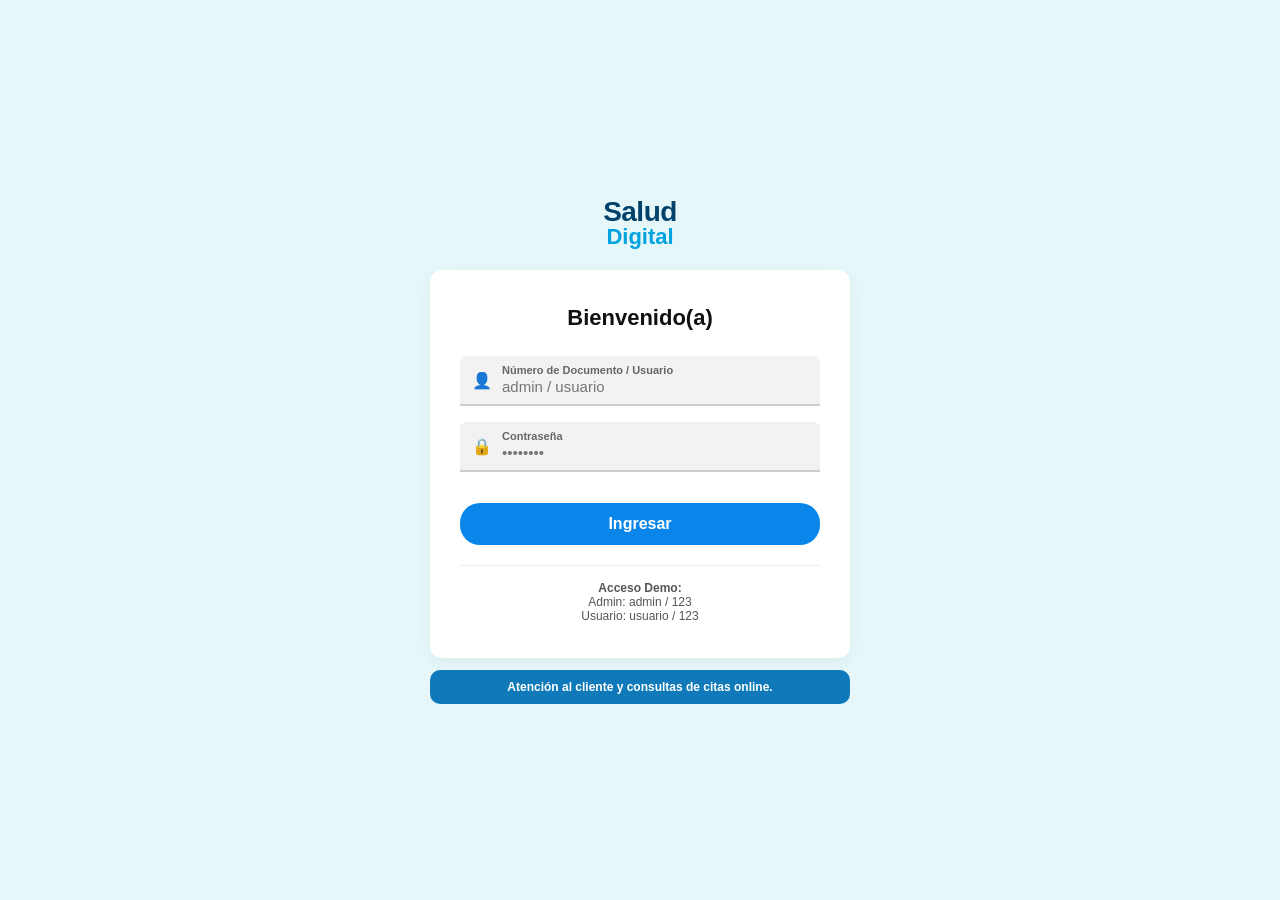
==== index.html @ 92b45cd9 "TeleSalud V1" ====
<!DOCTYPE html>
<html lang="es">
<head>
  <meta charset="UTF-8">
  <meta name="viewport" content="width=device-width, initial-scale=1.0">
  <title>Salud Digital - Iniciar Sesión</title>
  <link rel="stylesheet" href="css/login.css">
</head>
<body>

  <div class="logo-container">
    <div class="logo-title">Salud</div>
    <div class="logo-subtitle">Digital</div>
  </div>

  <div class="card">
    <h2>Bienvenido(a)</h2>

    <form id="loginForm">
      <div class="form-group">
        <div class="input-wrapper">
          <span>👤</span>
          <div class="input-content">
            <label>Número de Documento / Usuario</label>
            <input type="text" id="username" placeholder="admin / usuario" required>
          </div>
        </div>
      </div>

      <div class="form-group">
        <div class="input-wrapper">
          <span>🔒</span>
          <div class="input-content">
            <label>Contraseña</label>
            <input type="password" id="password" placeholder="••••••••" required>
          </div>
        </div>
      </div>

      <button type="submit" class="btn-ingresar">Ingresar</button>
    </form>

    <div id="errorMsg" class="error-msg">Usuario o contraseña incorrectos.</div>

    <div class="demo-credentials">
      <strong>Acceso Demo:</strong><br>
      Admin: <code>admin</code> / <code>123</code><br>
      Usuario: <code>usuario</code> / <code>123</code>
    </div>
  </div>

  <div class="info-box">Atención al cliente y consultas de citas online.</div>

  <script src="js/login.js"></script>

</body>
</html>
---- css/login.css ----
* { box-sizing: border-box; margin: 0; padding: 0; font-family: 'Segoe UI', Arial, sans-serif; }
body { background-color: #e6f7fa; display: flex; flex-direction: column; justify-content: center; align-items: center; min-height: 100vh; padding: 20px; }

.logo-container { text-align: center; margin-bottom: 20px; }
.logo-title { font-size: 28px; font-weight: 800; color: #004269; letter-spacing: -0.5px; }
.logo-subtitle { font-size: 22px; font-weight: 700; color: #00a3e0; margin-top: -4px; }

.card { background: #ffffff; padding: 35px 30px; border-radius: 12px; width: 100%; max-width: 420px; box-shadow: 0 4px 15px rgba(0,0,0,0.05); text-align: center; }
.card h2 { color: #111; font-size: 22px; font-weight: 700; margin-bottom: 25px; }

.form-group { margin-bottom: 16px; text-align: left; }
.input-wrapper { background-color: #f2f2f2; border-radius: 6px 6px 0 0; border-bottom: 2px solid #ccc; padding: 8px 12px; display: flex; align-items: center; gap: 10px; }
.input-wrapper:focus-within { border-bottom-color: #00a3e0; }
.input-wrapper span { color: #555; font-size: 16px; }
.input-content { flex: 1; }
.input-content label { display: block; font-size: 11px; color: #666; font-weight: 600; }
.input-content input { width: 100%; border: none; background: transparent; font-size: 15px; color: #222; outline: none; padding-top: 2px; }

.btn-ingresar { width: 100%; background-color: #0a85ea; color: white; border: none; padding: 12px; font-size: 16px; font-weight: 700; border-radius: 20px; cursor: pointer; margin-top: 15px; transition: background 0.2s; }
.btn-ingresar:hover { background-color: #0875ce; }

.error-msg { background-color: #fde8e8; color: #991b1b; border: 1px solid #f8b4b4; padding: 10px; border-radius: 6px; font-size: 13px; margin-top: 15px; text-align: center; display: none; }

.info-box { background-color: #0f79b9; color: white; border-radius: 10px; padding: 10px 15px; width: 100%; max-width: 420px; text-align: center; font-size: 12px; margin-top: 12px; font-weight: 600; }
.demo-credentials { margin-top: 20px; font-size: 12px; color: #555; border-top: 1px solid #eee; padding-top: 15px; }
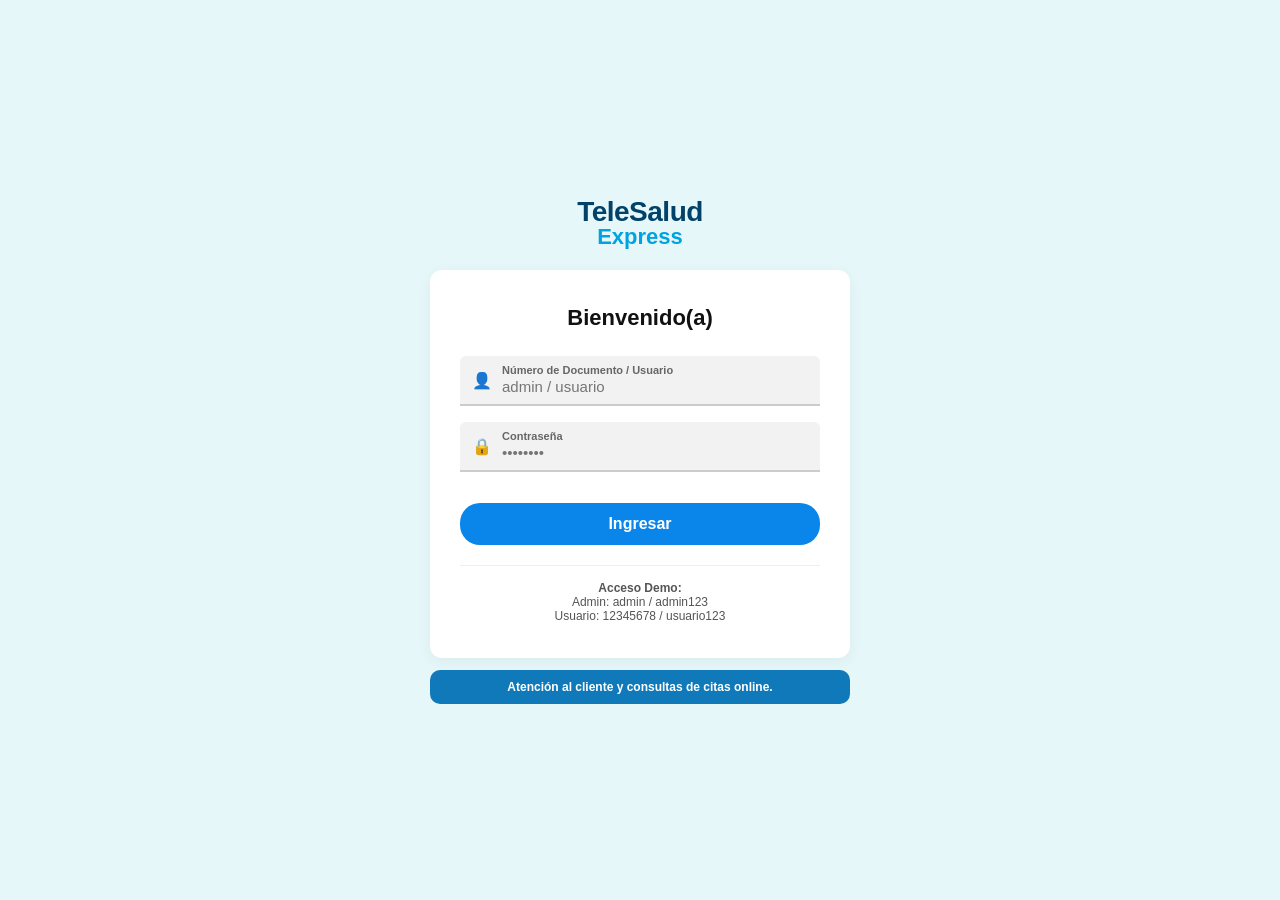
==== commit f2de9dec: "TeleSalud Express V2" ====
--- a/index.html
+++ b/index.html
@@ -3,14 +3,14 @@
 <head>
   <meta charset="UTF-8">
   <meta name="viewport" content="width=device-width, initial-scale=1.0">
-  <title>Salud Digital - Iniciar Sesión</title>
+  <title>TeleSalud Express - Iniciar Sesión</title>
   <link rel="stylesheet" href="css/login.css">
 </head>
 <body>
 
   <div class="logo-container">
-    <div class="logo-title">Salud</div>
-    <div class="logo-subtitle">Digital</div>
+    <div class="logo-title">TeleSalud</div>
+    <div class="logo-subtitle">Express</div>
   </div>
 
   <div class="card">
@@ -44,8 +44,8 @@
 
     <div class="demo-credentials">
       <strong>Acceso Demo:</strong><br>
-      Admin: <code>admin</code> / <code>123</code><br>
-      Usuario: <code>usuario</code> / <code>123</code>
+      Admin: <code>admin</code> / <code>admin123</code><br>
+      Usuario: <code>12345678</code> / <code>usuario123</code>
     </div>
   </div>
 
